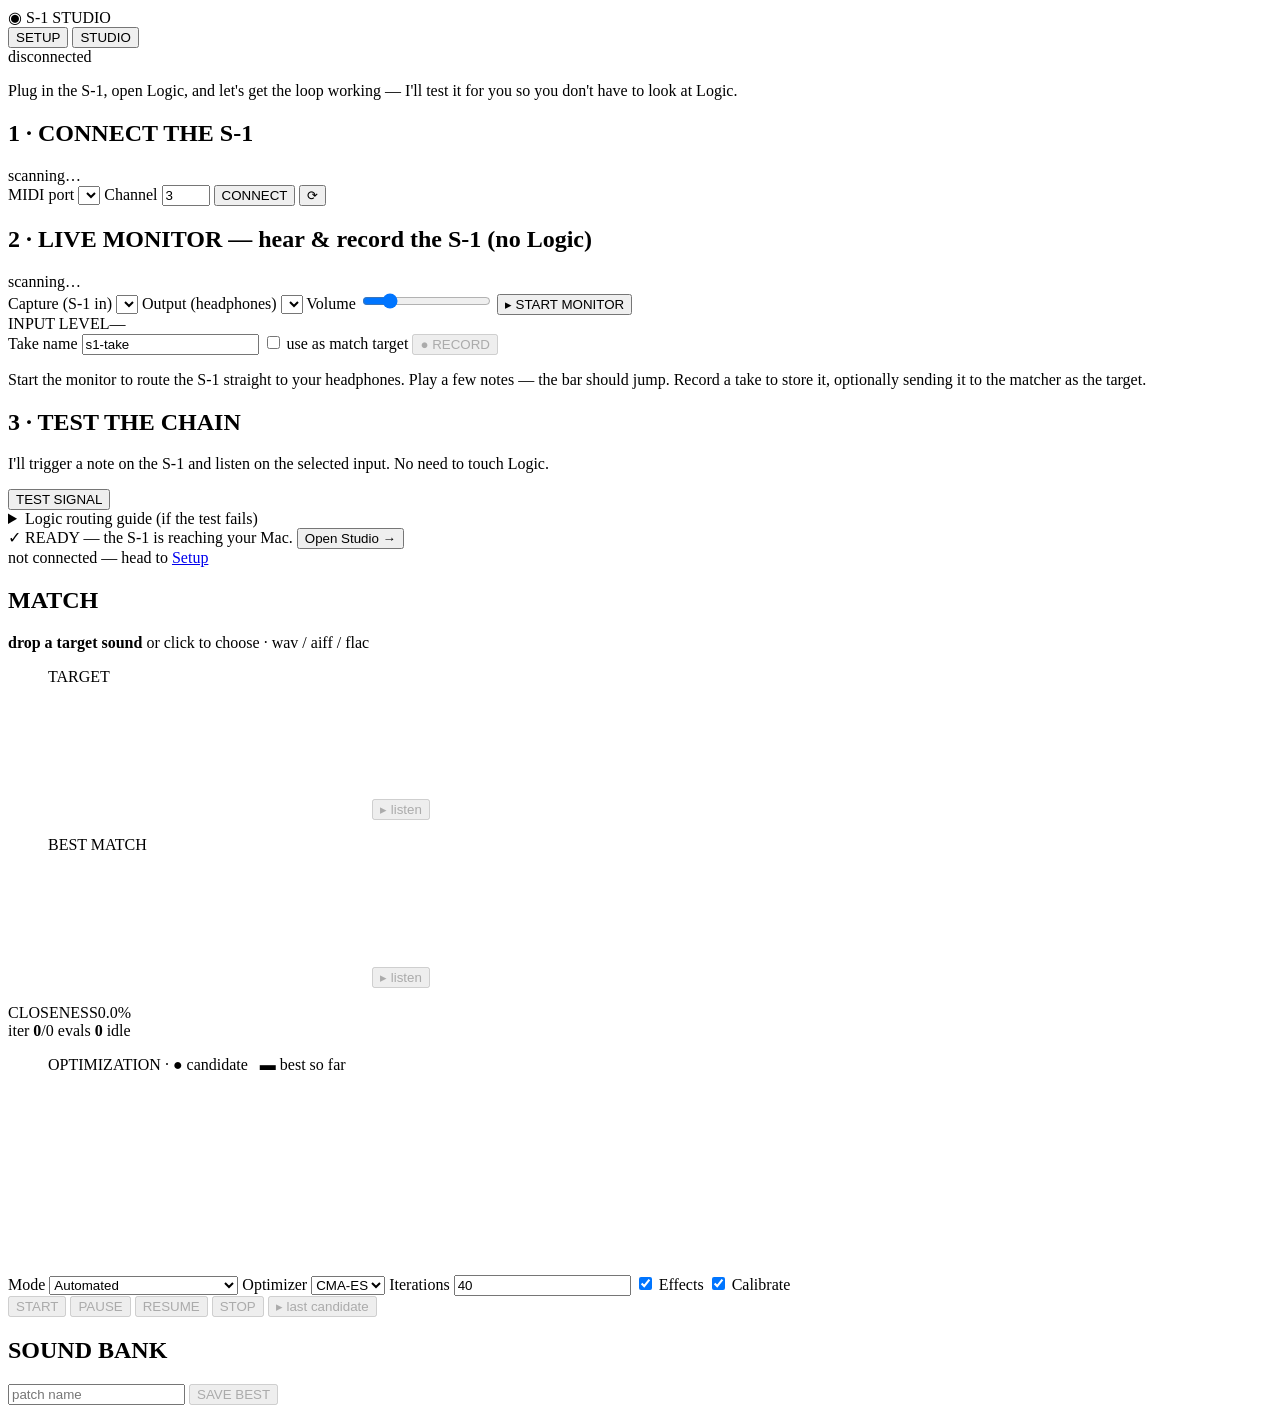
==== s1tui/web/static/index.html @ 7bd0c48e "Baseline before the software-domain run: match engine, web studio, hardening, specs Snapshot of accu" ====
<!DOCTYPE html>
<html lang="en">
<head>
  <meta charset="UTF-8" />
  <meta name="viewport" content="width=device-width, initial-scale=1.0" />
  <title>S-1 STUDIO</title>
  <link rel="stylesheet" href="/style.css" />
</head>
<body>
  <header class="brand">
    <div class="logo">◉ <span class="grad">S-1</span> STUDIO</div>
    <nav class="nav">
      <button class="tab active" data-view="setup">SETUP</button>
      <button class="tab" data-view="studio">STUDIO</button>
    </nav>
    <div class="conn">
      <span id="dot" class="dot off"></span>
      <span id="conn-label">disconnected</span>
    </div>
  </header>

  <!-- ════════════════ SETUP ════════════════ -->
  <section id="view-setup" class="view active">
    <p class="lede">Plug in the S-1, open Logic, and let's get the loop working — I'll test it for you so you don't have to look at Logic.</p>

    <section class="card">
      <h2>1 · CONNECT THE S-1</h2>
      <div id="chk-midi" class="check-row">scanning…</div>
      <div class="row">
        <label>MIDI port <select id="port"></select></label>
        <label>Channel <input id="channel" type="number" min="1" max="16" value="3" /></label>
        <button id="connect" class="btn primary">CONNECT</button>
        <button id="refresh" class="btn ghost" title="Re-scan">⟳</button>
      </div>
    </section>

    <section class="card">
      <h2>2 · LIVE MONITOR — hear &amp; record the S-1 (no Logic)</h2>
      <div id="chk-audio" class="check-row">scanning…</div>
      <div class="row">
        <label>Capture (S-1 in) <select id="device"></select></label>
        <label>Output (headphones) <select id="output"></select></label>
        <label>Volume <input id="gain" type="range" min="1" max="12" step="0.5" value="3" /></label>
        <button id="monitor" class="btn primary">▸ START MONITOR</button>
      </div>
      <div class="meter">
        <div class="meter-head"><span>INPUT LEVEL</span><span id="level-val">—</span></div>
        <div class="bar"><div id="level-fill" class="bar-fill"></div></div>
      </div>
      <div class="row">
        <label>Take name <input id="rec-name" type="text" value="s1-take" /></label>
        <label class="check"><input id="rec-target" type="checkbox" /> use as match target</label>
        <button id="record" class="btn" disabled>● RECORD</button>
      </div>
      <p class="hint">Start the monitor to route the S-1 straight to your headphones. Play a few notes — the bar should jump. Record a take to store it, optionally sending it to the matcher as the target.</p>
    </section>

    <section class="card">
      <h2>3 · TEST THE CHAIN</h2>
      <p class="hint">I'll trigger a note on the S-1 and listen on the selected input. No need to touch Logic.</p>
      <button id="test-signal" class="btn primary">TEST SIGNAL</button>
      <div id="test-result" class="test-result"></div>
    </section>

    <details class="card guide">
      <summary>Logic routing guide (if the test fails)</summary>
      <ol>
        <li>Install <a href="https://existential.audio/blackhole/" target="_blank">BlackHole</a> (2ch) — a virtual audio cable.</li>
        <li>In Logic: create a track for the S-1 (External Instrument or Audio), so its sound plays through Logic.</li>
        <li>Set that track's output (or Logic's main output) to <b>BlackHole 2ch</b>. Tip: an Aggregate Device with your speakers + BlackHole lets you hear it <em>and</em> capture it.</li>
        <li>Back here, pick <b>BlackHole</b> as the capture device and run TEST SIGNAL again.</li>
      </ol>
    </details>

    <div id="ready-banner" class="ready-banner hidden">✓ READY — the S-1 is reaching your Mac. <button class="btn tiny" data-view="studio">Open Studio →</button></div>
  </section>

  <!-- ════════════════ STUDIO ════════════════ -->
  <section id="view-studio" class="view">
    <div id="studio-status" class="studio-status">not connected — head to <a href="#" data-view="setup">Setup</a></div>
    <div class="grid">
      <section class="card match">
        <h2>MATCH</h2>
        <div id="drop" class="drop">
          <input id="file" type="file" accept="audio/*" hidden />
          <div class="drop-inner">
            <strong>drop a target sound</strong>
            <span>or click to choose · wav / aiff / flac</span>
          </div>
        </div>
        <div class="scopes">
          <figure>
            <figcaption>TARGET</figcaption>
            <canvas id="spec-target" width="320" height="128"></canvas>
            <button class="btn tiny" data-clip="target" disabled>▸ listen</button>
          </figure>
          <figure>
            <figcaption>BEST MATCH</figcaption>
            <canvas id="spec-best" width="320" height="128"></canvas>
            <button class="btn tiny" data-clip="best" disabled>▸ listen</button>
          </figure>
        </div>
        <div class="meter">
          <div class="meter-head"><span>CLOSENESS</span><span id="closeness-val">0.0%</span></div>
          <div class="bar"><div id="bar-fill" class="bar-fill"></div></div>
          <div class="counters">
            <span>iter <b id="iter">0</b>/<span id="maxiter">0</span></span>
            <span>evals <b id="evals">0</b></span>
            <span id="state-label">idle</span>
          </div>
        </div>

        <figure class="curve-wrap">
          <figcaption>OPTIMIZATION · <span class="dot-mag">●</span> candidate &nbsp; <span class="dot-lime">▬</span> best so far</figcaption>
          <canvas id="curve" width="640" height="180"></canvas>
        </figure>
        <div class="controls">
          <label>Mode
            <select id="mode">
              <option value="auto">Automated</option>
              <option value="interactive">Interactive (listen each step)</option>
            </select>
          </label>
          <label>Optimizer
            <select id="optimizer">
              <option value="cma">CMA-ES</option>
              <option value="random">Random</option>
            </select>
          </label>
          <label>Iterations <input id="iters" type="number" min="1" value="40" /></label>
          <label class="check"><input id="fx" type="checkbox" checked /> Effects</label>
          <label class="check"><input id="calib" type="checkbox" checked /> Calibrate</label>
        </div>
        <div class="actions">
          <button id="start" class="btn primary" disabled>START</button>
          <button id="pause" class="btn" disabled>PAUSE</button>
          <button id="resume" class="btn" disabled>RESUME</button>
          <button id="stop" class="btn danger" disabled>STOP</button>
          <button class="btn ghost tiny" data-clip="last" disabled>▸ last candidate</button>
        </div>
      </section>

      <section class="card bank">
        <h2>SOUND BANK</h2>
        <div class="save-row">
          <input id="save-name" placeholder="patch name" />
          <button id="save" class="btn primary" disabled>SAVE BEST</button>
        </div>
        <ul id="patch-list" class="patch-list"></ul>
      </section>
    </div>
  </section>

  <div id="toast" class="toast"></div>
  <script src="/app.js"></script>
</body>
</html>
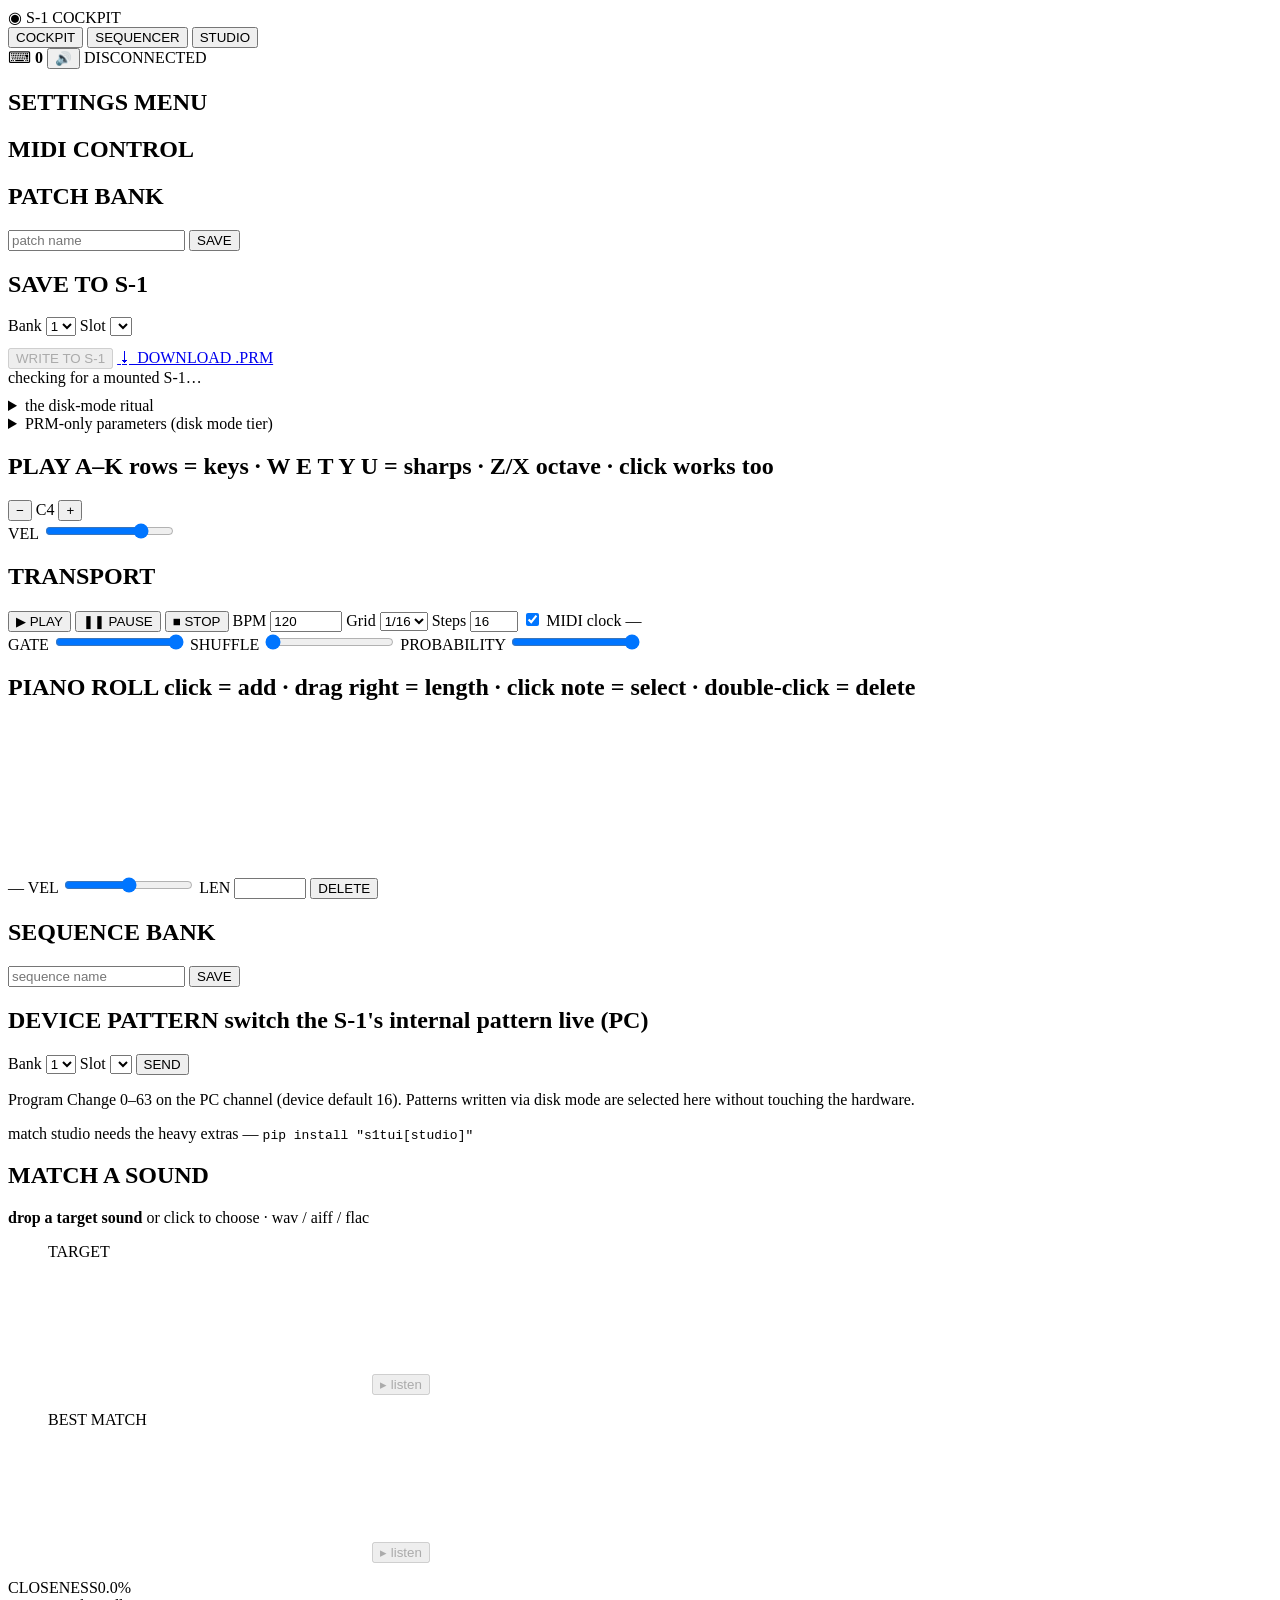
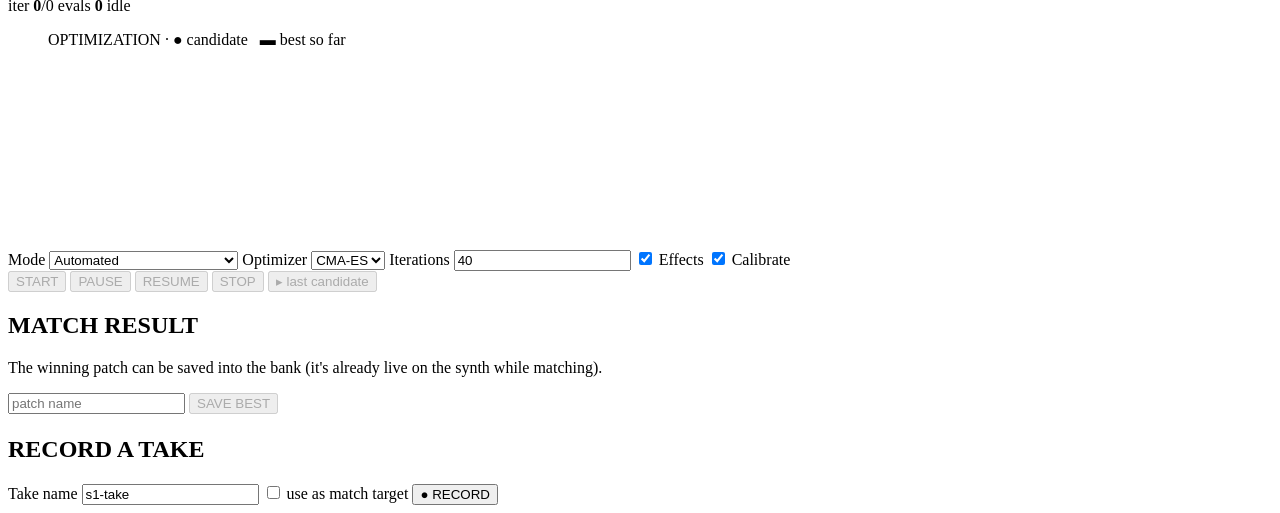
==== commit e117f711: "G3+G9: the full cockpit and the agent door Server rewrite: the cockpit API covers everything a human" ====
--- a/s1tui/web/static/index.html
+++ b/s1tui/web/static/index.html
@@ -3,84 +3,166 @@
 <head>
   <meta charset="UTF-8" />
   <meta name="viewport" content="width=device-width, initial-scale=1.0" />
-  <title>S-1 STUDIO</title>
+  <title>S-1 COCKPIT</title>
   <link rel="stylesheet" href="/style.css" />
 </head>
 <body>
   <header class="brand">
-    <div class="logo">◉ <span class="grad">S-1</span> STUDIO</div>
+    <div class="logo">◉ <span class="grad">S-1</span> COCKPIT</div>
     <nav class="nav">
-      <button class="tab active" data-view="setup">SETUP</button>
+      <button class="tab active" data-view="cockpit">COCKPIT</button>
+      <button class="tab" data-view="seq">SEQUENCER</button>
       <button class="tab" data-view="studio">STUDIO</button>
     </nav>
     <div class="conn">
-      <span id="dot" class="dot off"></span>
-      <span id="conn-label">disconnected</span>
+      <span id="kbd-chip" class="chip kbd hidden" title="">⌨ <b id="kbd-count">0</b></span>
+      <span id="audio-chip" class="chip audio off" title="S-1 audio → speakers">
+        <button id="mute" class="mute-btn" title="mute/unmute">🔊</button>
+        <span class="mini-bar"><span id="mini-fill"></span></span>
+      </span>
+      <span id="sync-chip" class="chip sync off"><span class="dot"></span><span id="sync-label">DISCONNECTED</span></span>
     </div>
   </header>
 
-  <!-- ════════════════ SETUP ════════════════ -->
-  <section id="view-setup" class="view active">
-    <p class="lede">Plug in the S-1, open Logic, and let's get the loop working — I'll test it for you so you don't have to look at Logic.</p>
-
-    <section class="card">
-      <h2>1 · CONNECT THE S-1</h2>
-      <div id="chk-midi" class="check-row">scanning…</div>
-      <div class="row">
-        <label>MIDI port <select id="port"></select></label>
-        <label>Channel <input id="channel" type="number" min="1" max="16" value="3" /></label>
-        <button id="connect" class="btn primary">CONNECT</button>
-        <button id="refresh" class="btn ghost" title="Re-scan">⟳</button>
+  <!-- ════════════════ COCKPIT ════════════════ -->
+  <section id="view-cockpit" class="view active">
+    <div class="cockpit">
+      <div id="sections" class="sections"><!-- faceplate cards generated from /api/schema --></div>
+      <aside class="side">
+        <section class="card" data-accent="cyan">
+          <h2>SETTINGS MENU</h2>
+          <div id="menu-params"></div>
+        </section>
+        <section class="card" data-accent="muted">
+          <h2>MIDI CONTROL</h2>
+          <div id="midi-params"></div>
+        </section>
+        <section class="card bank" data-accent="lime">
+          <h2>PATCH BANK</h2>
+          <div class="save-row">
+            <input id="patch-name" placeholder="patch name" />
+            <button id="patch-save" class="btn primary">SAVE</button>
+          </div>
+          <ul id="patch-list" class="patch-list"></ul>
+        </section>
+        <section class="card" data-accent="magenta">
+          <h2>SAVE TO S-1</h2>
+          <div class="row">
+            <label>Bank
+              <select id="prm-bank"><option>1</option><option>2</option><option>3</option><option>4</option></select>
+            </label>
+            <label>Slot <select id="prm-slot"></select></label>
+          </div>
+          <div class="actions" style="margin-top:12px">
+            <button id="prm-write" class="btn primary" disabled>WRITE TO S-1</button>
+            <a id="prm-download" class="btn" href="/api/export/prm?bank=1&slot=1" download>⭳ DOWNLOAD .PRM</a>
+          </div>
+          <div id="prm-status" class="hint">checking for a mounted S-1…</div>
+          <details class="guide" style="margin-top:10px">
+            <summary>the disk-mode ritual</summary>
+            <ol>
+              <li>Power the S-1 <b>off</b>.</li>
+              <li>Hold <b>[PLAY]</b> while powering on — keep holding until the display shows the USB icon.</li>
+              <li>Wait 1–2 min for a drive named <b>S-1</b> to mount (this page will notice).</li>
+              <li>Click <b>WRITE TO S-1</b> (or copy the downloaded file into <code>RESTORE/</code>).</li>
+              <li>Press <b>[HOLD]</b> on the S-1 and wait for <b>dOnE</b>.</li>
+              <li>Power-cycle. Your pattern lives in the hardware.</li>
+            </ol>
+          </details>
+        </section>
+        <section class="card" data-accent="muted">
+          <details class="guide">
+            <summary>PRM-only parameters (disk mode tier)</summary>
+            <p class="hint">These live only in .PRM pattern files — no MIDI CC exists. The exporter carries them from a real device dump; full editing is the librarian milestone.</p>
+            <div id="prm-params" class="prm-tier"></div>
+          </details>
+        </section>
+      </aside>
+    </div>
+
+    <section class="card keys-card" data-accent="violet">
+      <h2>PLAY <span class="h2-hint">A–K rows = keys · W E T Y U = sharps · Z/X octave · click works too</span></h2>
+      <div class="keys-row">
+        <div class="oct-ctl">
+          <button id="oct-down" class="btn tiny">−</button>
+          <span id="oct-label">C4</span>
+          <button id="oct-up" class="btn tiny">+</button>
+        </div>
+        <div id="keyboard" class="keyboard"></div>
+        <label class="vel-ctl">VEL <input id="qwerty-vel" type="range" min="1" max="127" value="100" /></label>
       </div>
     </section>
-
-    <section class="card">
-      <h2>2 · LIVE MONITOR — hear &amp; record the S-1 (no Logic)</h2>
-      <div id="chk-audio" class="check-row">scanning…</div>
-      <div class="row">
-        <label>Capture (S-1 in) <select id="device"></select></label>
-        <label>Output (headphones) <select id="output"></select></label>
-        <label>Volume <input id="gain" type="range" min="1" max="12" step="0.5" value="3" /></label>
-        <button id="monitor" class="btn primary">▸ START MONITOR</button>
-      </div>
-      <div class="meter">
-        <div class="meter-head"><span>INPUT LEVEL</span><span id="level-val">—</span></div>
-        <div class="bar"><div id="level-fill" class="bar-fill"></div></div>
-      </div>
-      <div class="row">
-        <label>Take name <input id="rec-name" type="text" value="s1-take" /></label>
-        <label class="check"><input id="rec-target" type="checkbox" /> use as match target</label>
-        <button id="record" class="btn" disabled>● RECORD</button>
-      </div>
-      <p class="hint">Start the monitor to route the S-1 straight to your headphones. Play a few notes — the bar should jump. Record a take to store it, optionally sending it to the matcher as the target.</p>
+  </section>
+
+  <!-- ════════════════ SEQUENCER ════════════════ -->
+  <section id="view-seq" class="view">
+    <section class="card" data-accent="magenta">
+      <h2>TRANSPORT</h2>
+      <div class="row transport-row">
+        <button id="t-play" class="btn primary">▶ PLAY</button>
+        <button id="t-pause" class="btn">❚❚ PAUSE</button>
+        <button id="t-stop" class="btn danger">■ STOP</button>
+        <label>BPM <input id="t-bpm" type="number" min="20" max="300" step="0.5" value="120" /></label>
+        <label>Grid
+          <select id="t-res">
+            <option>1/8</option><option selected>1/16</option><option>1/32</option>
+            <option>8t</option><option>16t</option><option>32t</option>
+          </select>
+        </label>
+        <label>Steps <input id="t-steps" type="number" min="1" max="64" value="16" /></label>
+        <label class="check"><input id="t-clock" type="checkbox" checked /> MIDI clock</label>
+        <span id="t-pos" class="t-pos">—</span>
+      </div>
+      <div class="row perf-row">
+        <label>GATE <input id="t-gate" type="range" min="5" max="100" value="100" /></label>
+        <label>SHUFFLE <input id="t-shuffle" type="range" min="0" max="75" value="0" /></label>
+        <label>PROBABILITY <input id="t-prob" type="range" min="0" max="100" value="100" /></label>
+      </div>
+      <div id="poly-warning" class="poly-warning hidden"></div>
     </section>
 
-    <section class="card">
-      <h2>3 · TEST THE CHAIN</h2>
-      <p class="hint">I'll trigger a note on the S-1 and listen on the selected input. No need to touch Logic.</p>
-      <button id="test-signal" class="btn primary">TEST SIGNAL</button>
-      <div id="test-result" class="test-result"></div>
+    <section class="card" data-accent="cyan">
+      <h2>PIANO ROLL <span class="h2-hint">click = add · drag right = length · click note = select · double-click = delete</span></h2>
+      <div id="roll-wrap" class="roll-wrap"><canvas id="roll"></canvas></div>
+      <div id="note-inspector" class="note-inspector hidden">
+        <span id="ni-label">—</span>
+        <label>VEL <input id="ni-vel" type="range" min="1" max="127" /></label>
+        <label>LEN <input id="ni-len" type="number" min="1" max="64" style="width:64px" /></label>
+        <button id="ni-del" class="btn tiny danger">DELETE</button>
+      </div>
     </section>
 
-    <details class="card guide">
-      <summary>Logic routing guide (if the test fails)</summary>
-      <ol>
-        <li>Install <a href="https://existential.audio/blackhole/" target="_blank">BlackHole</a> (2ch) — a virtual audio cable.</li>
-        <li>In Logic: create a track for the S-1 (External Instrument or Audio), so its sound plays through Logic.</li>
-        <li>Set that track's output (or Logic's main output) to <b>BlackHole 2ch</b>. Tip: an Aggregate Device with your speakers + BlackHole lets you hear it <em>and</em> capture it.</li>
-        <li>Back here, pick <b>BlackHole</b> as the capture device and run TEST SIGNAL again.</li>
-      </ol>
-    </details>
-
-    <div id="ready-banner" class="ready-banner hidden">✓ READY — the S-1 is reaching your Mac. <button class="btn tiny" data-view="studio">Open Studio →</button></div>
+    <div class="grid2">
+      <section class="card bank" data-accent="lime">
+        <h2>SEQUENCE BANK</h2>
+        <div class="save-row">
+          <input id="seq-name" placeholder="sequence name" />
+          <button id="seq-save" class="btn primary">SAVE</button>
+        </div>
+        <ul id="seq-list" class="patch-list"></ul>
+      </section>
+      <section class="card" data-accent="gold">
+        <h2>DEVICE PATTERN <span class="h2-hint">switch the S-1's internal pattern live (PC)</span></h2>
+        <div class="row">
+          <label>Bank
+            <select id="pc-bank"><option>1</option><option>2</option><option>3</option><option>4</option></select>
+          </label>
+          <label>Slot <select id="pc-slot"></select></label>
+          <button id="pc-send" class="btn primary">SEND</button>
+        </div>
+        <p class="hint">Program Change 0–63 on the PC channel (device default 16). Patterns written via disk mode are selected here without touching the hardware.</p>
+      </section>
+    </div>
   </section>
 
-  <!-- ════════════════ STUDIO ════════════════ -->
+  <!-- ════════════════ STUDIO (match) ════════════════ -->
   <section id="view-studio" class="view">
-    <div id="studio-status" class="studio-status">not connected — head to <a href="#" data-view="setup">Setup</a></div>
+    <div id="studio-unavailable" class="studio-status hidden">
+      match studio needs the heavy extras — <code>pip install "s1tui[studio]"</code>
+    </div>
     <div class="grid">
-      <section class="card match">
-        <h2>MATCH</h2>
+      <section class="card match" data-accent="magenta">
+        <h2>MATCH A SOUND</h2>
         <div id="drop" class="drop">
           <input id="file" type="file" accept="audio/*" hidden />
           <div class="drop-inner">
@@ -109,7 +191,6 @@
             <span id="state-label">idle</span>
           </div>
         </div>
-
         <figure class="curve-wrap">
           <figcaption>OPTIMIZATION · <span class="dot-mag">●</span> candidate &nbsp; <span class="dot-lime">▬</span> best so far</figcaption>
           <canvas id="curve" width="640" height="180"></canvas>
@@ -139,14 +220,19 @@
           <button class="btn ghost tiny" data-clip="last" disabled>▸ last candidate</button>
         </div>
       </section>
-
-      <section class="card bank">
-        <h2>SOUND BANK</h2>
+      <section class="card bank" data-accent="lime">
+        <h2>MATCH RESULT</h2>
+        <p class="hint">The winning patch can be saved into the bank (it's already live on the synth while matching).</p>
         <div class="save-row">
-          <input id="save-name" placeholder="patch name" />
-          <button id="save" class="btn primary" disabled>SAVE BEST</button>
-        </div>
-        <ul id="patch-list" class="patch-list"></ul>
+          <input id="match-save-name" placeholder="patch name" />
+          <button id="match-save" class="btn primary" disabled>SAVE BEST</button>
+        </div>
+        <h2 style="margin-top:22px">RECORD A TAKE</h2>
+        <div class="row">
+          <label>Take name <input id="rec-name" type="text" value="s1-take" /></label>
+          <label class="check"><input id="rec-target" type="checkbox" /> use as match target</label>
+          <button id="record" class="btn">● RECORD</button>
+        </div>
       </section>
     </div>
   </section>
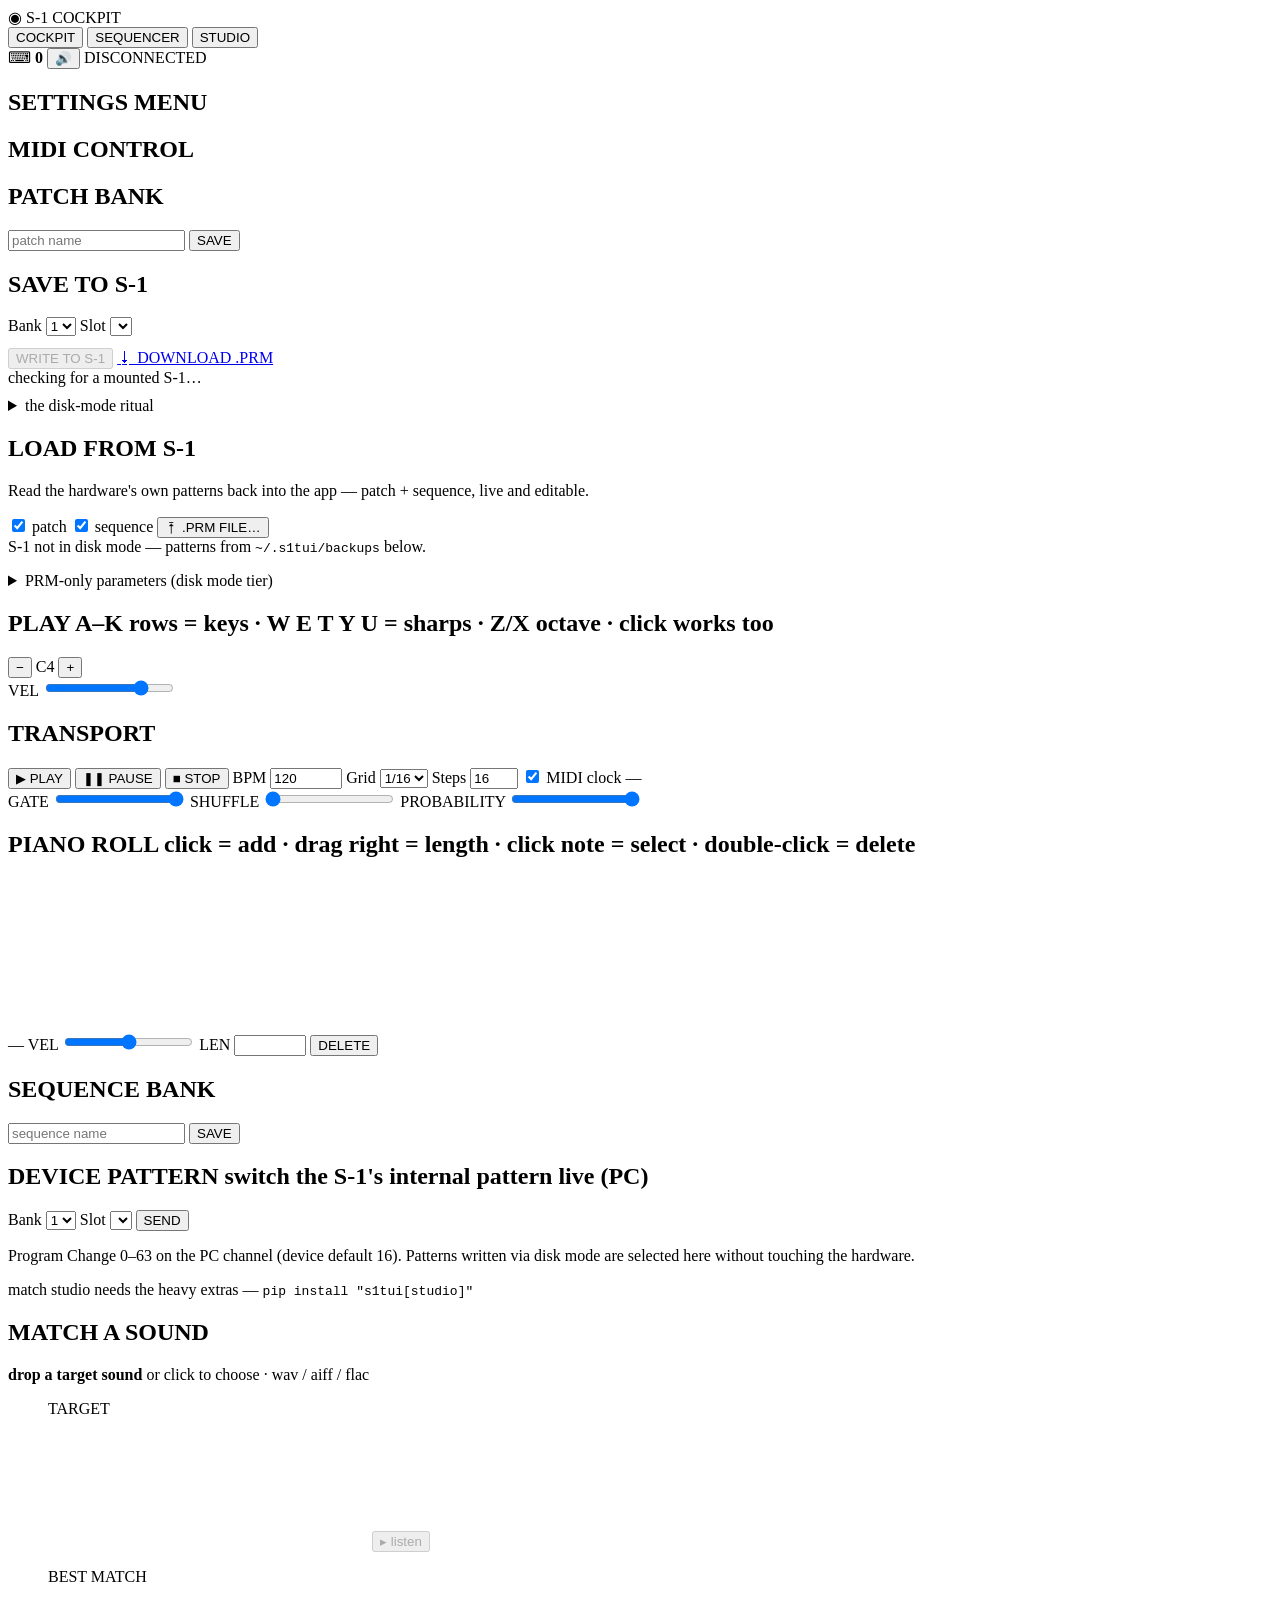
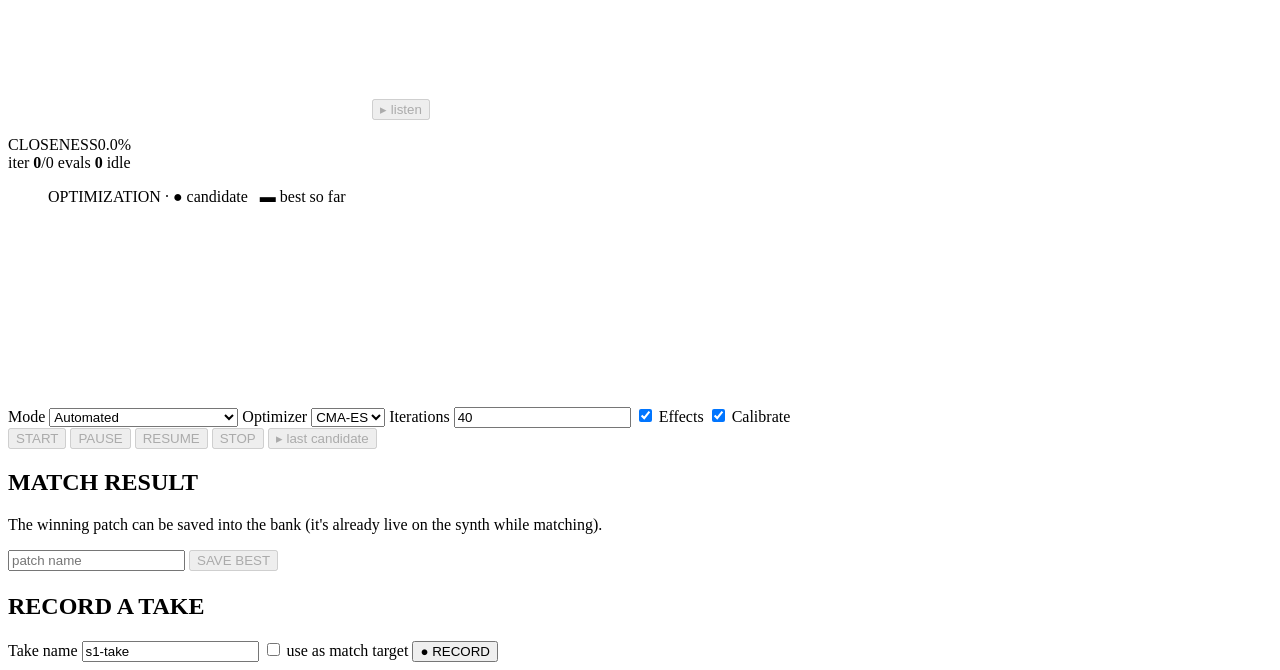
==== commit 8d07786b: "The librarian: read .PRM patterns back from the S-1 GET/POST /api/import/prm lists and loads pattern" ====
--- a/s1tui/web/static/index.html
+++ b/s1tui/web/static/index.html
@@ -70,6 +70,18 @@
             </ol>
           </details>
         </section>
+        <section class="card" data-accent="gold">
+          <h2>LOAD FROM S-1</h2>
+          <p class="hint">Read the hardware's own patterns back into the app — patch + sequence, live and editable.</p>
+          <div class="row import-flags">
+            <label class="check"><input id="imp-patch" type="checkbox" checked /> patch</label>
+            <label class="check"><input id="imp-seq" type="checkbox" checked /> sequence</label>
+            <button id="imp-upload" class="btn tiny">⭱ .PRM FILE…</button>
+            <input id="imp-file" type="file" accept=".prm,.PRM" hidden />
+          </div>
+          <div id="imp-device-status" class="hint">S-1 not in disk mode — patterns from <code>~/.s1tui/backups</code> below.</div>
+          <ul id="imp-list" class="patch-list"></ul>
+        </section>
         <section class="card" data-accent="muted">
           <details class="guide">
             <summary>PRM-only parameters (disk mode tier)</summary>
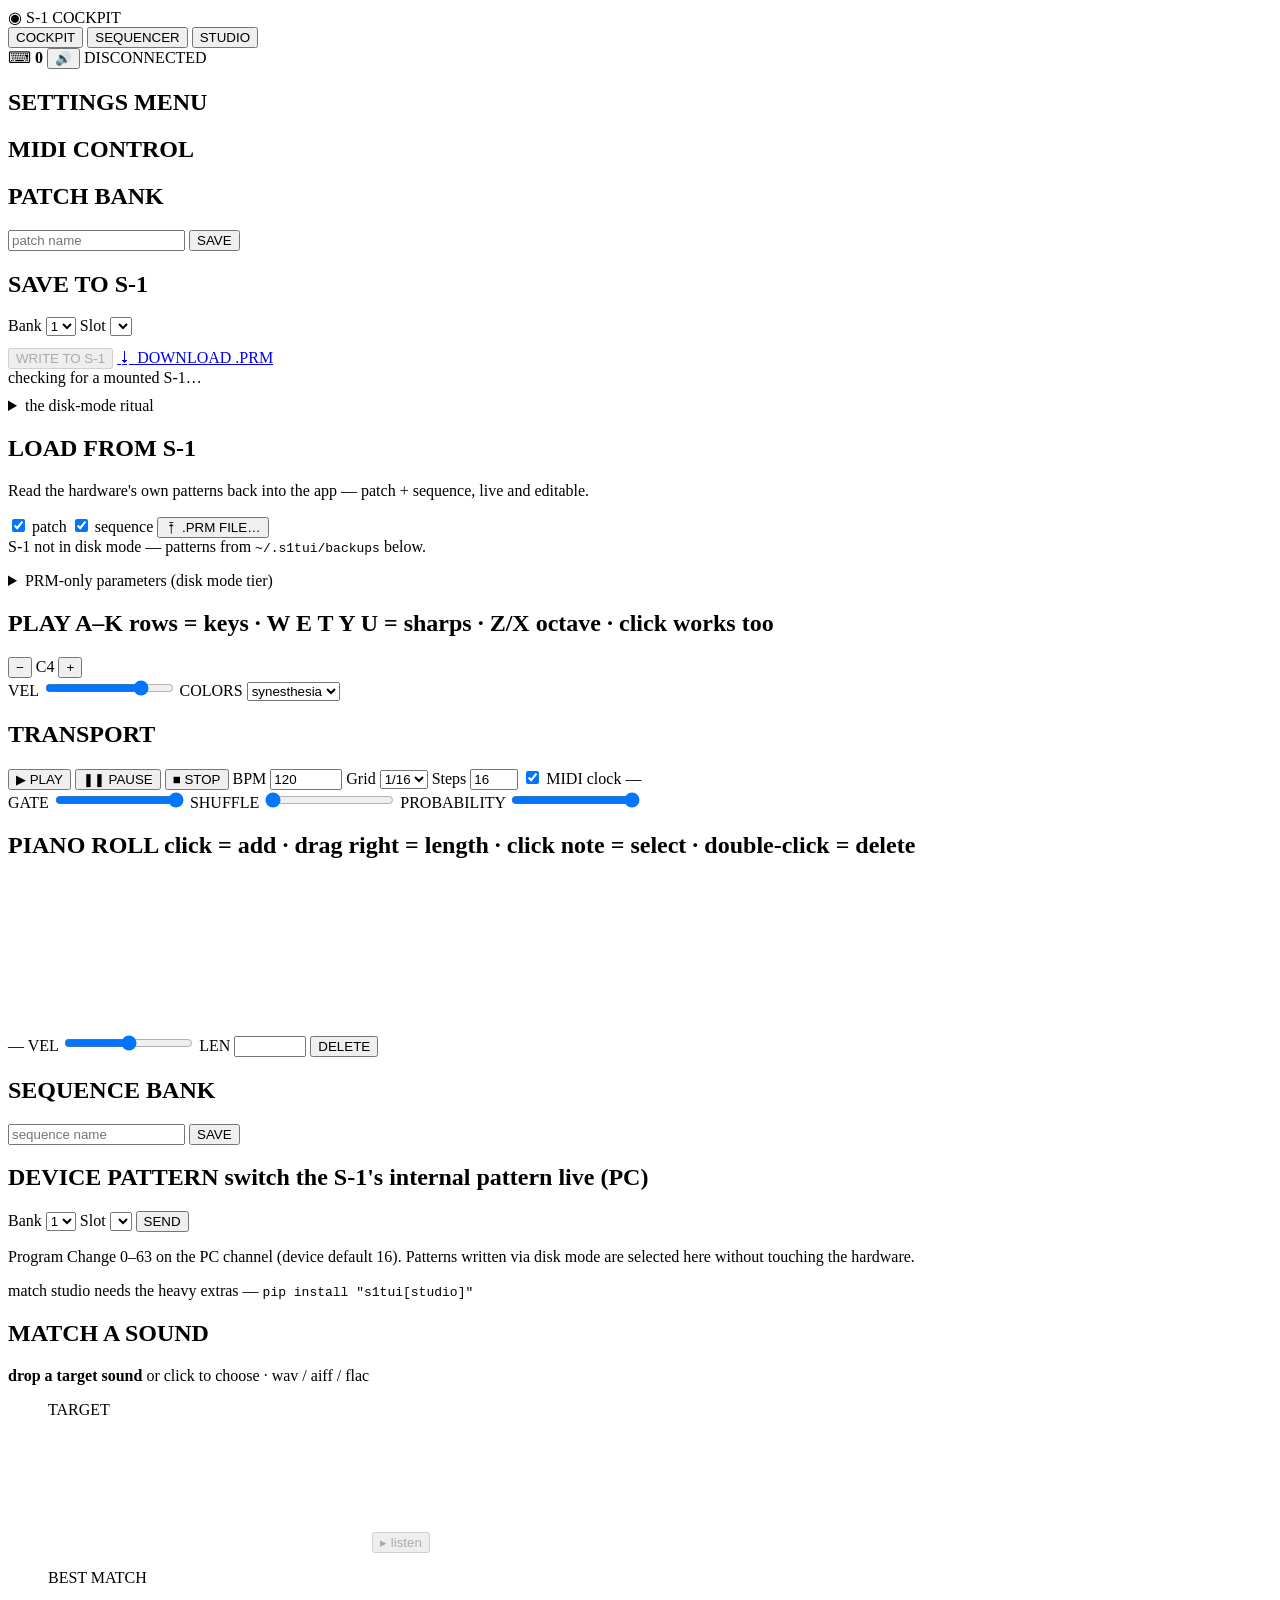
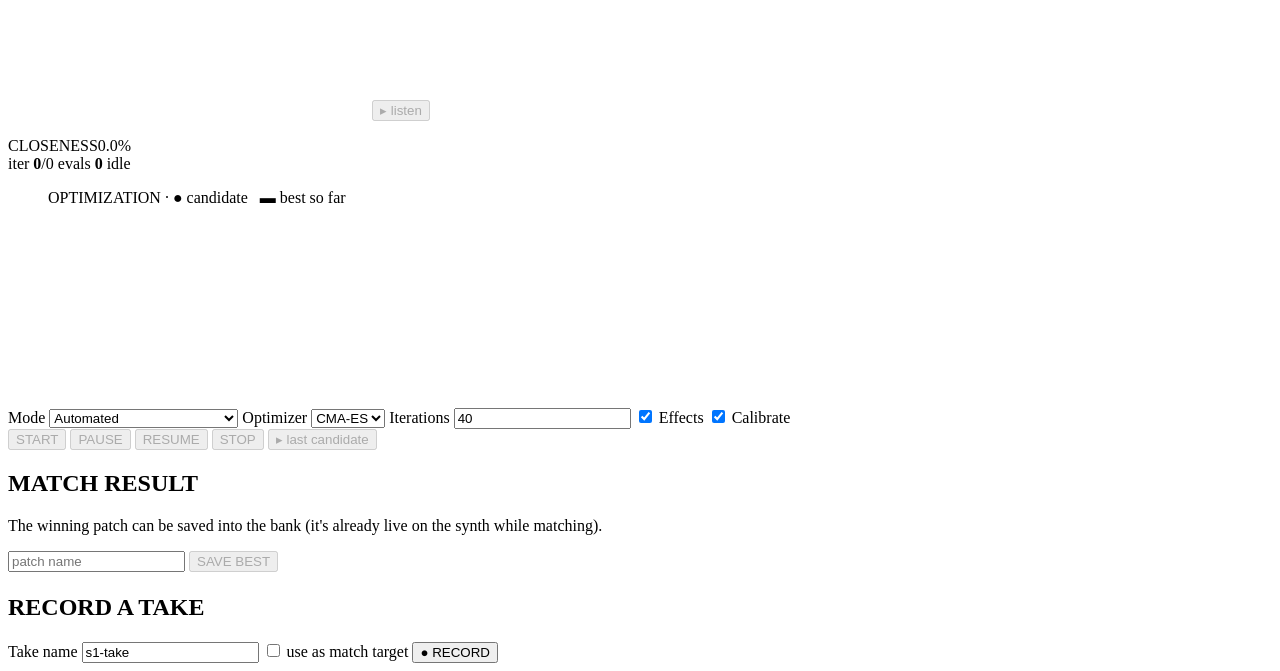
==== commit 81c235d7: "Synesthesia layer: notes wear Tyler's colors Note-name -> color everywhere notes appear: piano-roll " ====
--- a/s1tui/web/static/index.html
+++ b/s1tui/web/static/index.html
@@ -102,6 +102,13 @@
         </div>
         <div id="keyboard" class="keyboard"></div>
         <label class="vel-ctl">VEL <input id="qwerty-vel" type="range" min="1" max="127" value="100" /></label>
+        <label class="colors-ctl" title="color notes by name — Tyler's synesthesia palette, or a rationalized hue wheel (A stays red)">COLORS
+          <select id="note-colors">
+            <option value="true">synesthesia</option>
+            <option value="legible">legible</option>
+            <option value="off">off</option>
+          </select>
+        </label>
       </div>
     </section>
   </section>
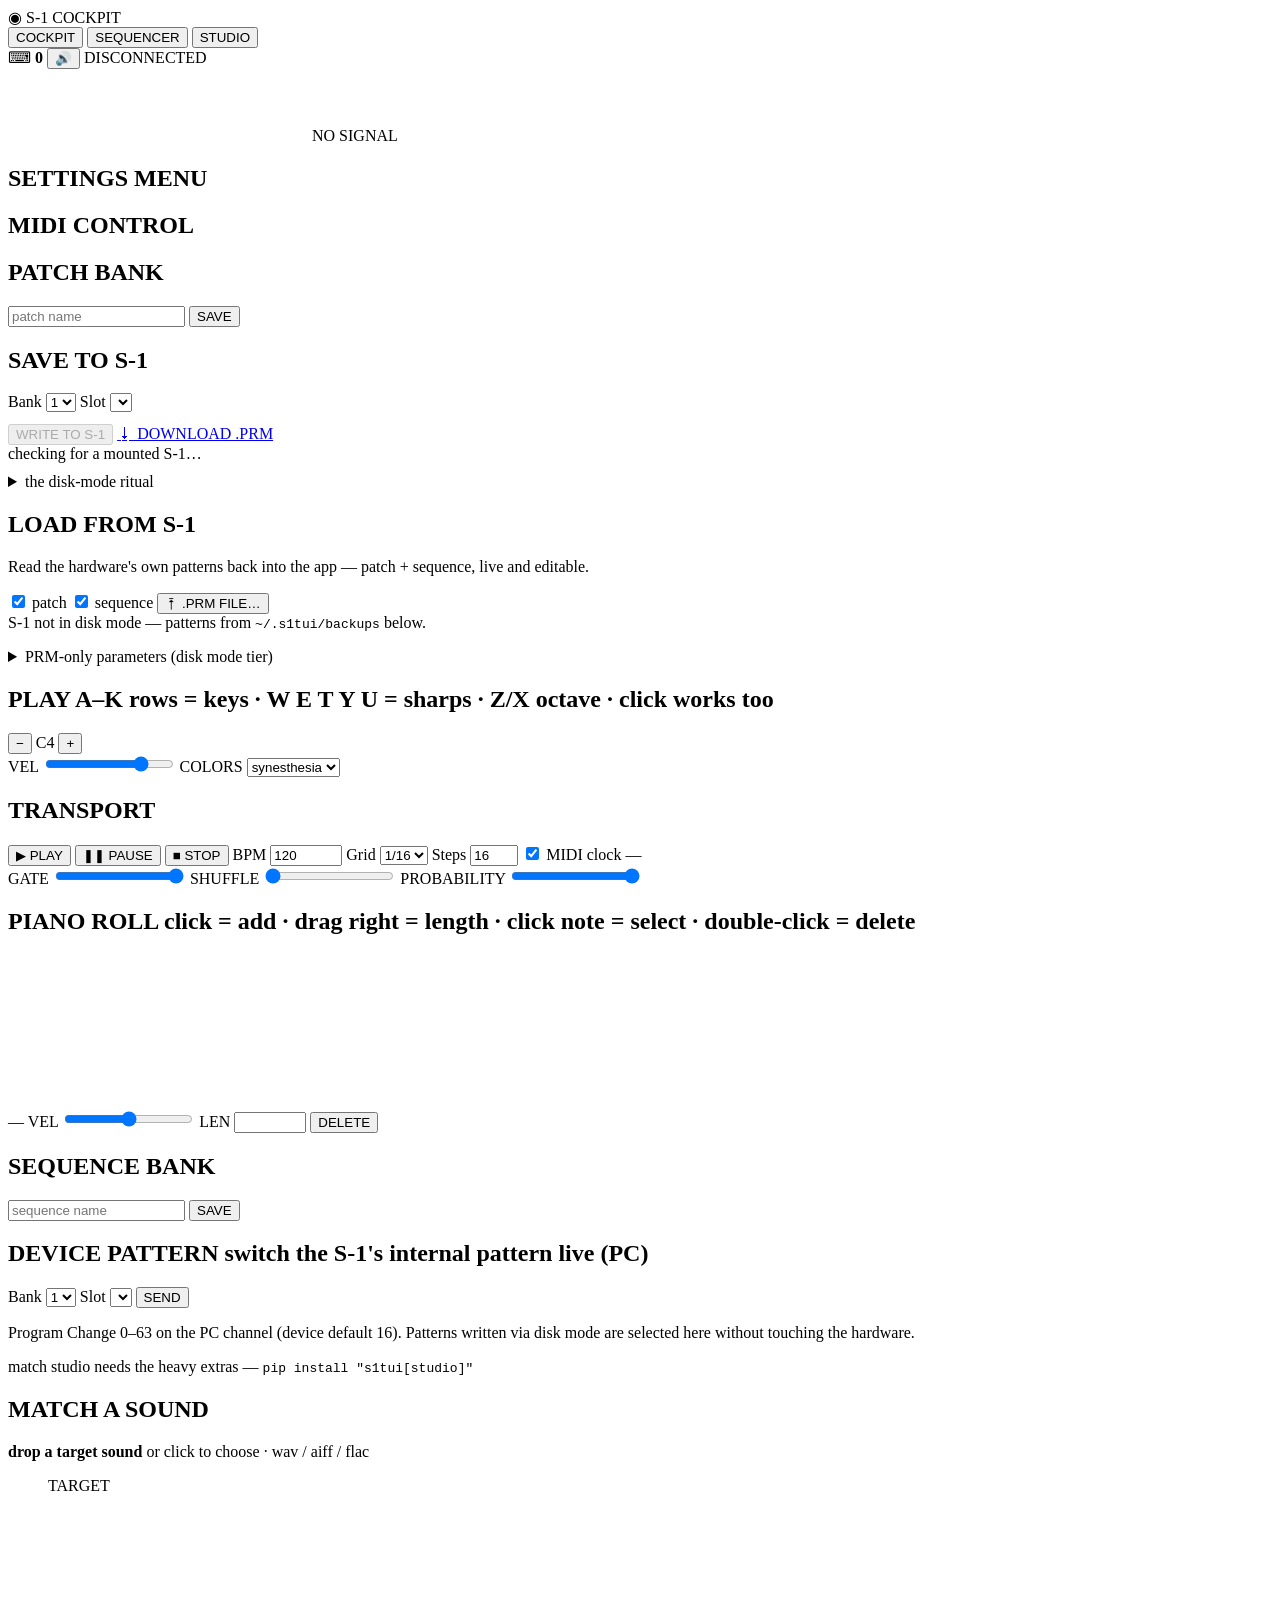
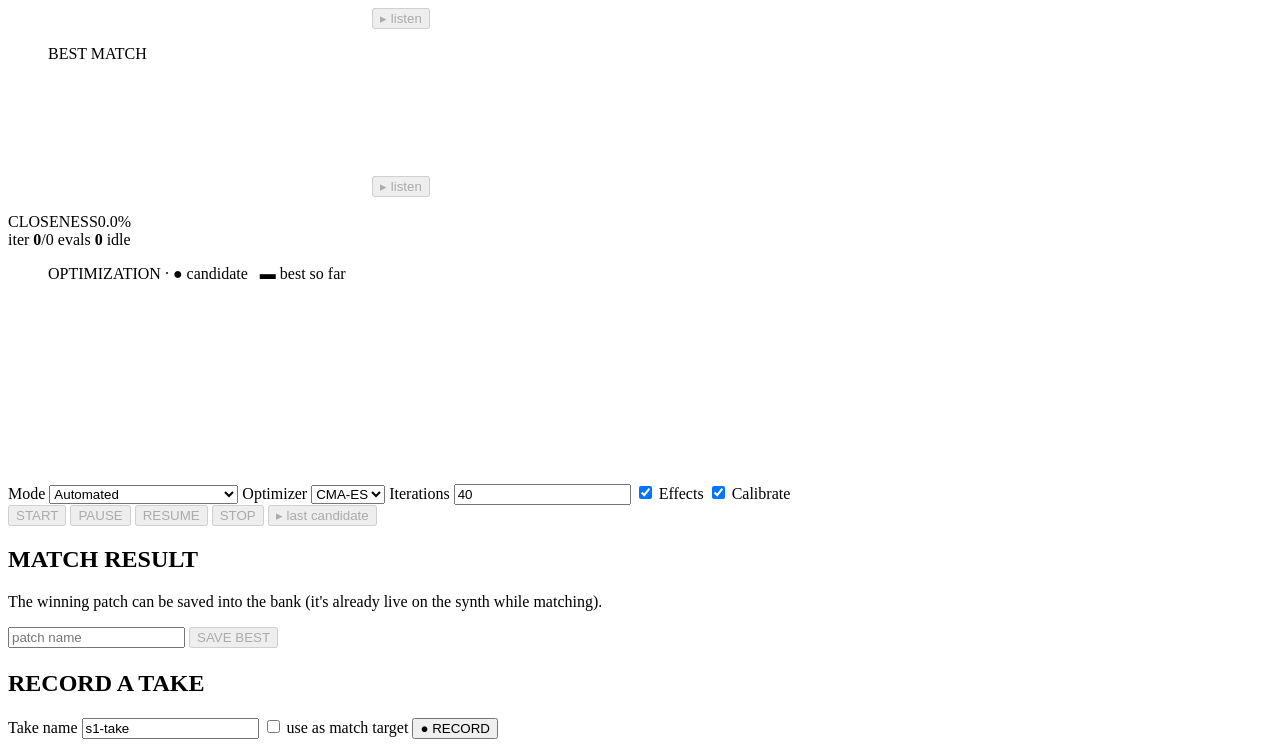
==== commit 5da9d907: "Live neon scope: the S-1's real waveform across the cockpit AudioMonitor keeps the last ~50 ms of in" ====
--- a/s1tui/web/static/index.html
+++ b/s1tui/web/static/index.html
@@ -26,6 +26,10 @@
 
   <!-- ════════════════ COCKPIT ════════════════ -->
   <section id="view-cockpit" class="view active">
+    <div class="scope-strip">
+      <canvas id="live-scope" height="72"></canvas>
+      <span id="scope-label" class="scope-label">NO SIGNAL</span>
+    </div>
     <div class="cockpit">
       <div id="sections" class="sections"><!-- faceplate cards generated from /api/schema --></div>
       <aside class="side">
